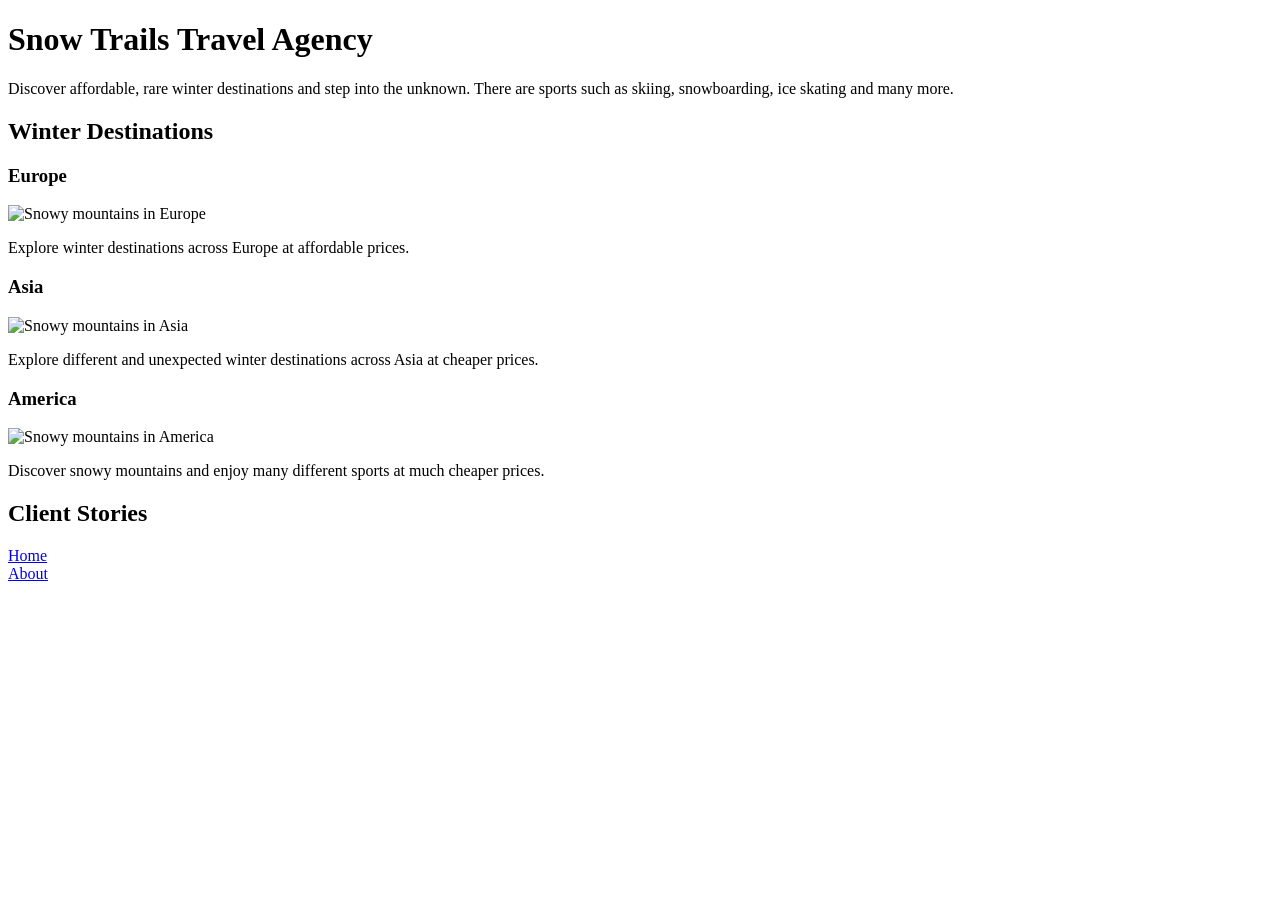
==== index.html @ 665f4b82 "Update Website Pages" ====
<!DOCTYPE html>
<html>
<head>
    <title>Snow Trails Travel Agency</title>
</head>
<body>
    <style>
        img{
            width: 100%;
            max-width: 100vw;
        }
    </style>
    <h1>Snow Trails Travel Agency</h1>
    <p>Discover affordable, rare winter destinations and step into the unknown. There are sports such as skiing, snowboarding, ice skating and many more.</p>

    <h2>Winter Destinations</h2>

    <h3>Europe</h3>
    <img src="./images/istockphoto-2235052629-1024x1024.jpg" alt="Snowy mountains in Europe">
    <p>Explore winter destinations across Europe at affordable prices.</p>
    

    <h3>Asia</h3>
    <img src="https://images.unsplash.com/photo-1672080033891-e82f0bf3bb9c?q=80&w=1974&auto=format&fit=crop&ixlib=rb-4.1.0&ixid=M3wxMjA3fDB8MHxwaG90by1wYWdlfHx8fGVufDB8fHx8fA%3D%3D" alt="Snowy mountains in Asia">
    <p>Explore different and unexpected winter destinations across Asia at cheaper prices.</p>

    <h3>America</h3>
    <img src="https://images.unsplash.com/photo-1729865953714-6c5e79e117e6?q=80&w=1170&auto=format&fit=crop&ixlib=rb-4.1.0&ixid=M3wxMjA3fDB8MHxwaG90by1wYWdlfHx8fGVufDB8fHx8fA%3D%3D" alt="Snowy mountains in America">
    <p>Discover snowy mountains and enjoy many different sports at much cheaper prices.</p>

    <h2>Client Stories</h2>
    
    <nav>
    <a href="index.html">Home</a>
    <br>
    <a href="about.html">About</a>
</nav>
</body>
</html>
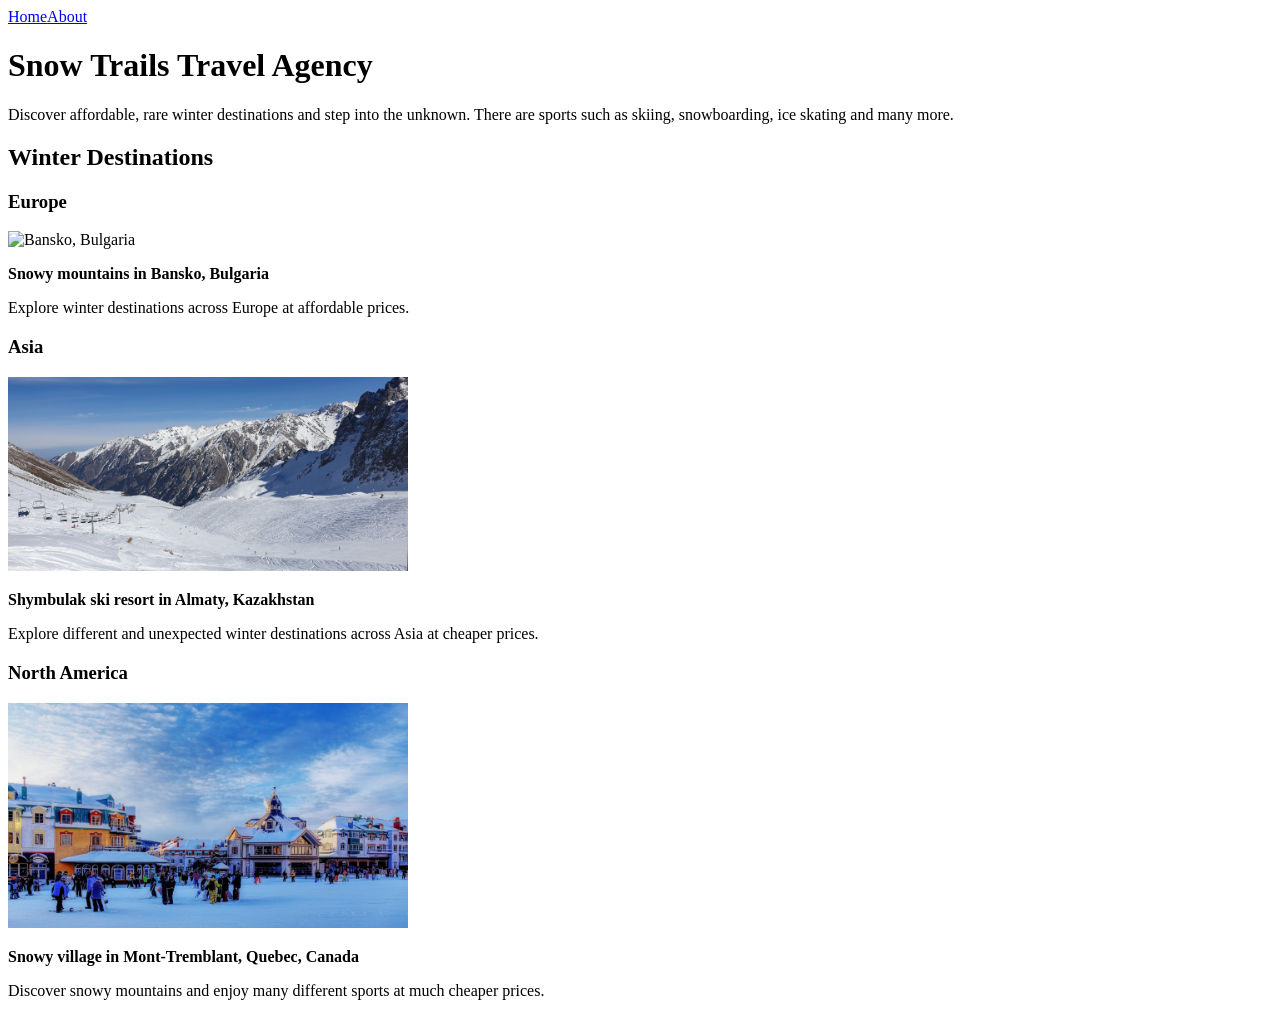
==== commit 34b7fa39: "Initial Snow Trails website" ====
--- a/index.html
+++ b/index.html
@@ -1,39 +1,48 @@
 <!DOCTYPE html>
 <html>
+
 <head>
     <title>Snow Trails Travel Agency</title>
+    <link rel="stylesheet" href="CSS/style.css">
 </head>
+
 <body>
-    <style>
-        img{
-            width: 100%;
-            max-width: 100vw;
-        }
-    </style>
-    <h1>Snow Trails Travel Agency</h1>
+    <hgroup>
+        <nav>
+            <a href="index.html">Home</a><a href="about.html">About</a>
+        </nav>
+
+        <h1>Snow Trails Travel Agency</h1>
+    </hgroup>
+    
     <p>Discover affordable, rare winter destinations and step into the unknown. There are sports such as skiing, snowboarding, ice skating and many more.</p>
 
     <h2>Winter Destinations</h2>
 
     <h3>Europe</h3>
-    <img src="./images/istockphoto-2235052629-1024x1024.jpg" alt="Snowy mountains in Europe">
+
+    <img src="https://images.pexels.com/photos/35961929/pexels-photo-35961929.jpeg" alt="Bansko, Bulgaria" width="400" class="center">
+
+    <p><b>Snowy mountains in Bansko, Bulgaria</b></p>
+
     <p>Explore winter destinations across Europe at affordable prices.</p>
-    
 
     <h3>Asia</h3>
-    <img src="https://images.unsplash.com/photo-1672080033891-e82f0bf3bb9c?q=80&w=1974&auto=format&fit=crop&ixlib=rb-4.1.0&ixid=M3wxMjA3fDB8MHxwaG90by1wYWdlfHx8fGVufDB8fHx8fA%3D%3D" alt="Snowy mountains in Asia">
+
+    <img src="ira_b-mountains-4895879_1920 copy.jpg" alt="Shymbulak ski resort in Almaty, Kazakhstan" width="400" class="center">
+
+    <p><b>Shymbulak ski resort in Almaty, Kazakhstan</b></p>
+
     <p>Explore different and unexpected winter destinations across Asia at cheaper prices.</p>
 
-    <h3>America</h3>
-    <img src="https://images.unsplash.com/photo-1729865953714-6c5e79e117e6?q=80&w=1170&auto=format&fit=crop&ixlib=rb-4.1.0&ixid=M3wxMjA3fDB8MHxwaG90by1wYWdlfHx8fGVufDB8fHx8fA%3D%3D" alt="Snowy mountains in America">
+    <h3>North America</h3>
+
+    <img src="iulian_ursache-ski-5453190_1920.jpg" alt="Mont-Tremblant, Quebec, Canada" width="400" class="center">
+
+    <p><b>Snowy village in Mont-Tremblant, Quebec, Canada</b></p>
+
     <p>Discover snowy mountains and enjoy many different sports at much cheaper prices.</p>
 
-    <h2>Client Stories</h2>
-    
-    <nav>
-    <a href="index.html">Home</a>
-    <br>
-    <a href="about.html">About</a>
-</nav>
 </body>
+
 </html>
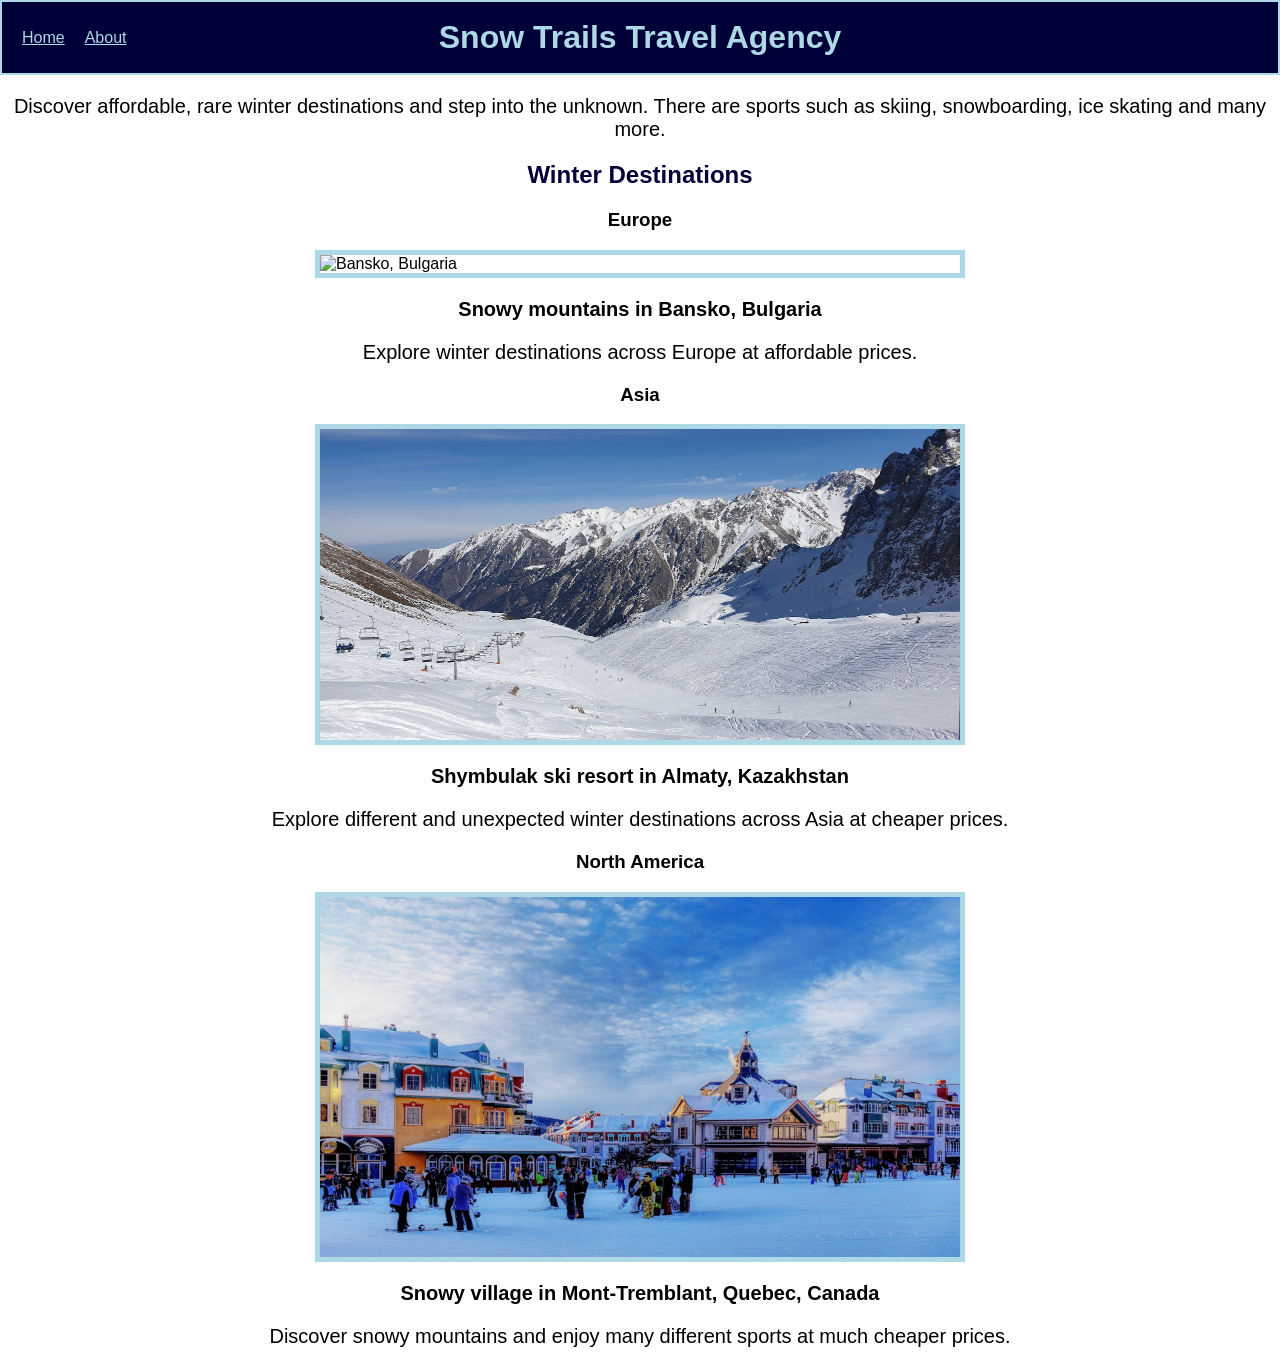
==== commit c5ed39bb: "Updated Snow Trails" ====
--- a/index.html
+++ b/index.html
@@ -3,21 +3,21 @@
 
 <head>
     <title>Snow Trails Travel Agency</title>
-    <link rel="stylesheet" href="CSS/style.css">
+    <link rel="stylesheet" href="CSS/Style.CSS">
 </head>
 
 <body>
-    <hgroup>
+    <header>
         <nav>
             <a href="index.html">Home</a><a href="about.html">About</a>
         </nav>
 
         <h1>Snow Trails Travel Agency</h1>
-    </hgroup>
+    </header>
     
     <p>Discover affordable, rare winter destinations and step into the unknown. There are sports such as skiing, snowboarding, ice skating and many more.</p>
 
-    <h2>Winter Destinations</h2>
+    <h2 id= "destinations">Winter Destinations </h2>
 
     <h3>Europe</h3>
 
--- a/CSS/Style.CSS
+++ b/CSS/Style.CSS
@@ -0,0 +1,111 @@
+body {
+    background-color: transparent;
+    font-family: 'Kedebideri', sans-serif;
+    margin: 0;
+    position: relative;
+    isolation: isolate;
+}
+
+/* Faded background image */
+body::before {
+    content: "";
+    position: fixed;
+    inset: 0;
+    background-image: url("https://images.pexels.com/photos/15576696/pexels-photo-15576696.jpeg");
+    background-size: cover;
+    background-position: center;
+    background-repeat: no-repeat;
+    background-attachment: fixed;
+    opacity: 0.4;
+    z-index: -1;
+    pointer-events: none;
+}
+
+/* Header */
+
+header {
+    position: relative;
+    display: flex;
+    align-items: center;
+    justify-content: space-between;
+    background-color: #000039;
+    padding: 10px 20px;
+    width: 100%;
+    height: 75px;
+    border: 2px solid lightblue;
+    margin: 0;
+    box-sizing: border-box;
+}
+
+/* Navigation bar */
+
+nav {
+    display: flex;
+    gap: 20px;
+}
+
+nav a {
+    color: lightblue;
+}
+
+nav a:hover {
+    color: white;
+}
+
+/* Main heading */
+
+h1 {
+    color: lightblue;
+    text-align: center;
+    margin: 0;
+    position: absolute;
+    left: 50%;
+    transform: translateX(-50%);
+}
+
+/* Paragraphs */
+
+p {
+    font-size: 20px;
+    color: black;
+    text-align: center;
+}
+
+/* Other headings */
+
+#destinations {
+    color: #000039;
+    text-align: center;
+}
+
+h3 {
+    color: black;
+    text-align: center;
+}
+
+/* Centre images */
+
+.center {
+    display: block;
+    margin-left: auto;
+    margin-right: auto;
+    width: 50%;
+}
+
+/* Image border */
+
+img {
+    border: 5px solid lightblue;
+}
+
+/* About.html code only */
+
+details {
+    background-color: lightblue;
+    border: 2px solid #000039;
+}
+
+summary {
+    color: #000039;
+    font-size: 22px;
+}
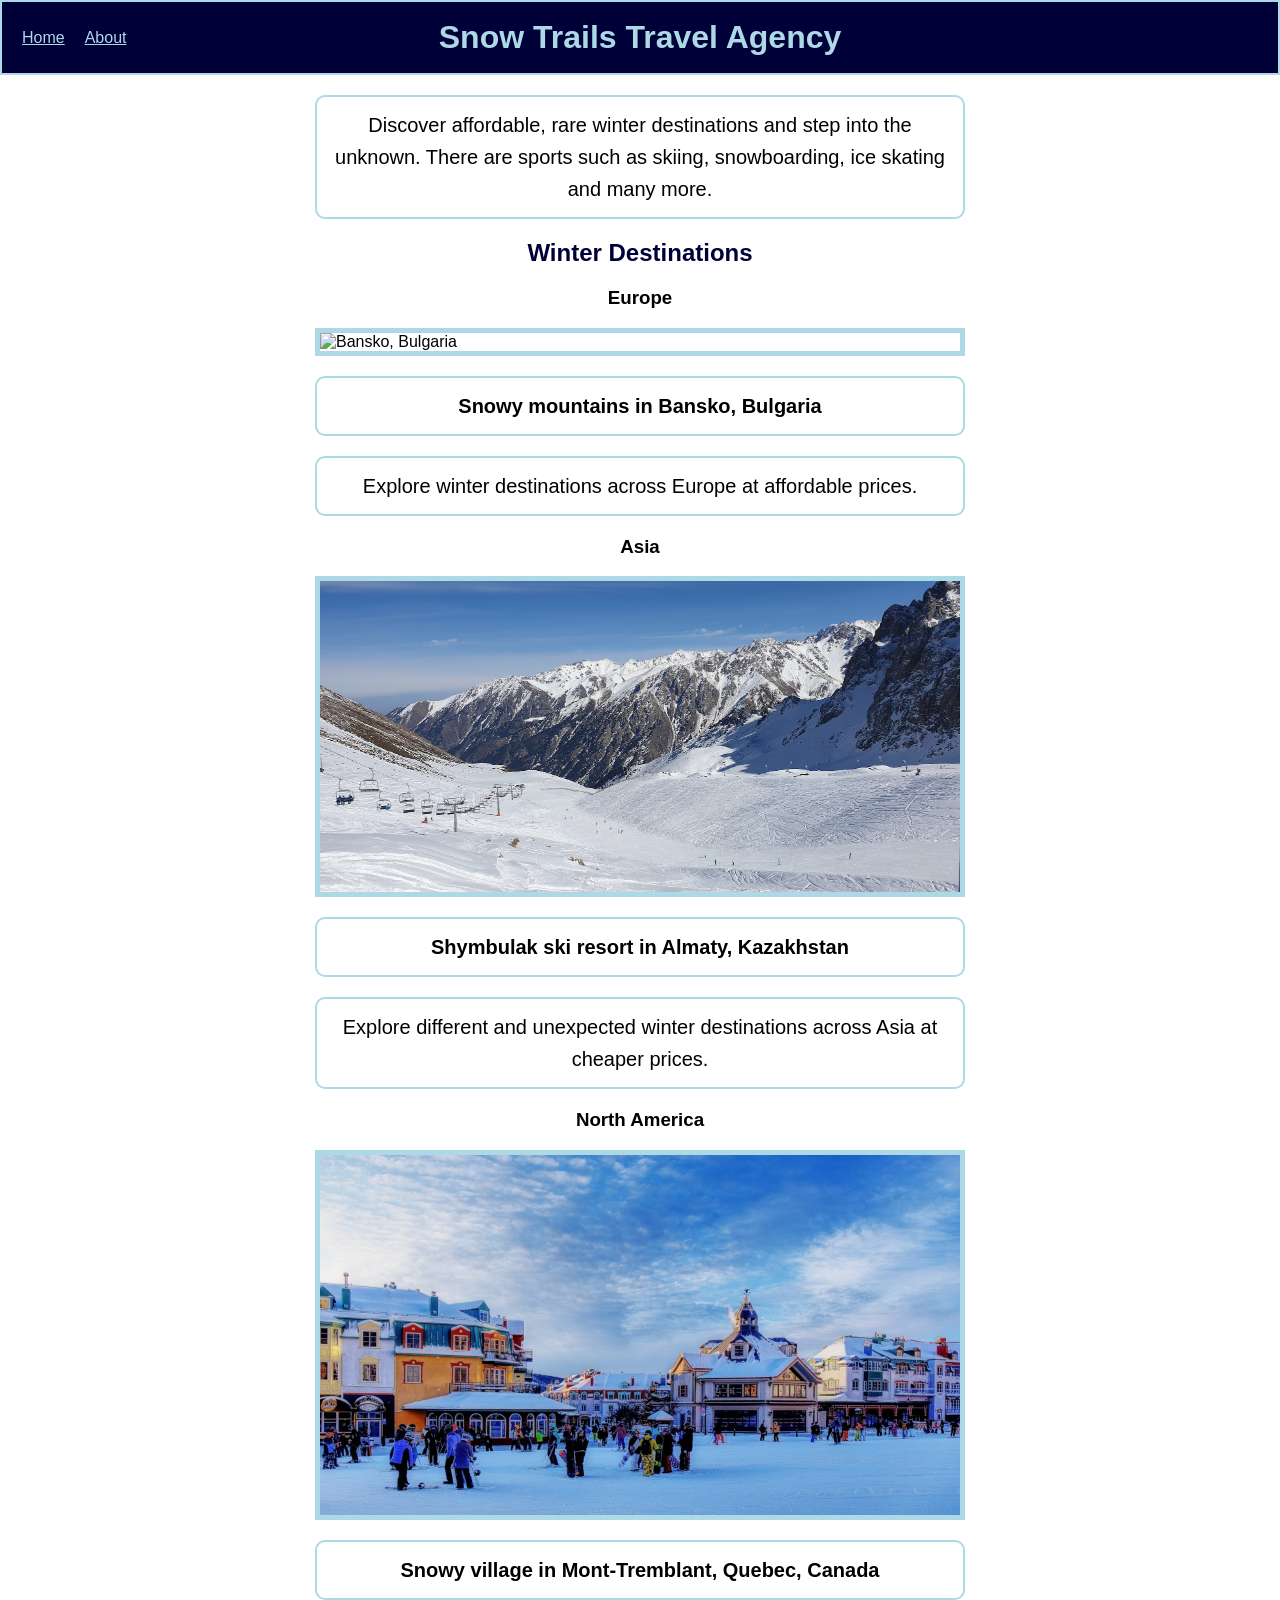
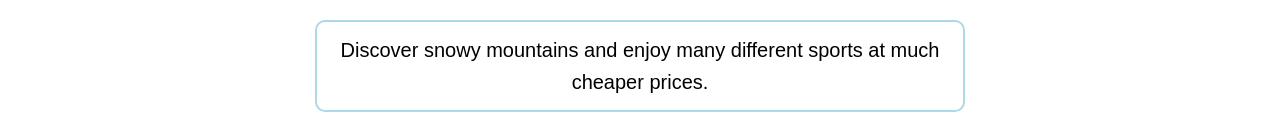
==== commit 2f13b046: "Updated Snow Trails Website" ====
--- a/index.html
+++ b/index.html
@@ -1,8 +1,9 @@
 <!DOCTYPE html>
-<html>
+<html lang="en">
 
 <head>
     <title>Snow Trails Travel Agency</title>
+     <meta name="viewport" content="width=device-width, initial-scale=1.0">
     <link rel="stylesheet" href="CSS/Style.CSS">
 </head>
 
@@ -14,7 +15,7 @@
 
         <h1>Snow Trails Travel Agency</h1>
     </header>
-    
+    <main>
     <p>Discover affordable, rare winter destinations and step into the unknown. There are sports such as skiing, snowboarding, ice skating and many more.</p>
 
     <h2 id= "destinations">Winter Destinations </h2>
@@ -43,6 +44,7 @@
 
     <p>Discover snowy mountains and enjoy many different sports at much cheaper prices.</p>
 
+    </main>
 </body>
 
 </html>
--- a/CSS/Style.CSS
+++ b/CSS/Style.CSS
@@ -19,6 +19,7 @@
     opacity: 0.4;
     z-index: -1;
     pointer-events: none;
+    
 }
 
 /* Header */
@@ -69,6 +70,33 @@
     font-size: 20px;
     color: black;
     text-align: center;
+    line-height: 1.6;
+    padding: 12px 16px;
+    max-width: 650px;
+    margin: 20px auto;
+    box-sizing: border-box;
+    background-color: rgba(255, 255, 255, 0.75);
+    border: 2px solid lightblue;
+    border-radius: 10px;
+    transition: transform 0.3s ease;
+}
+
+/* Paragraph hover effect */
+
+p:hover {
+    transform: scale(1.03);
+}
+
+/* Reduced motion accessibility */
+
+@media (prefers-reduced-motion: reduce) {
+    p {
+        transition: none;
+    }
+
+    p:hover {
+        transform: none;
+    }
 }
 
 /* Other headings */
@@ -90,6 +118,7 @@
     margin-left: auto;
     margin-right: auto;
     width: 50%;
+    max-width: 100%;
 }
 
 /* Image border */
@@ -108,4 +137,16 @@
 summary {
     color: #000039;
     font-size: 22px;
+}
+
+/* Keyboard accessibility */
+
+nav a:focus-visible {
+    outline: 3px solid white;
+    outline-offset: 5px;
+}
+
+summary:focus-visible {
+    outline: 3px solid #000039;
+    outline-offset: 3px;
 }
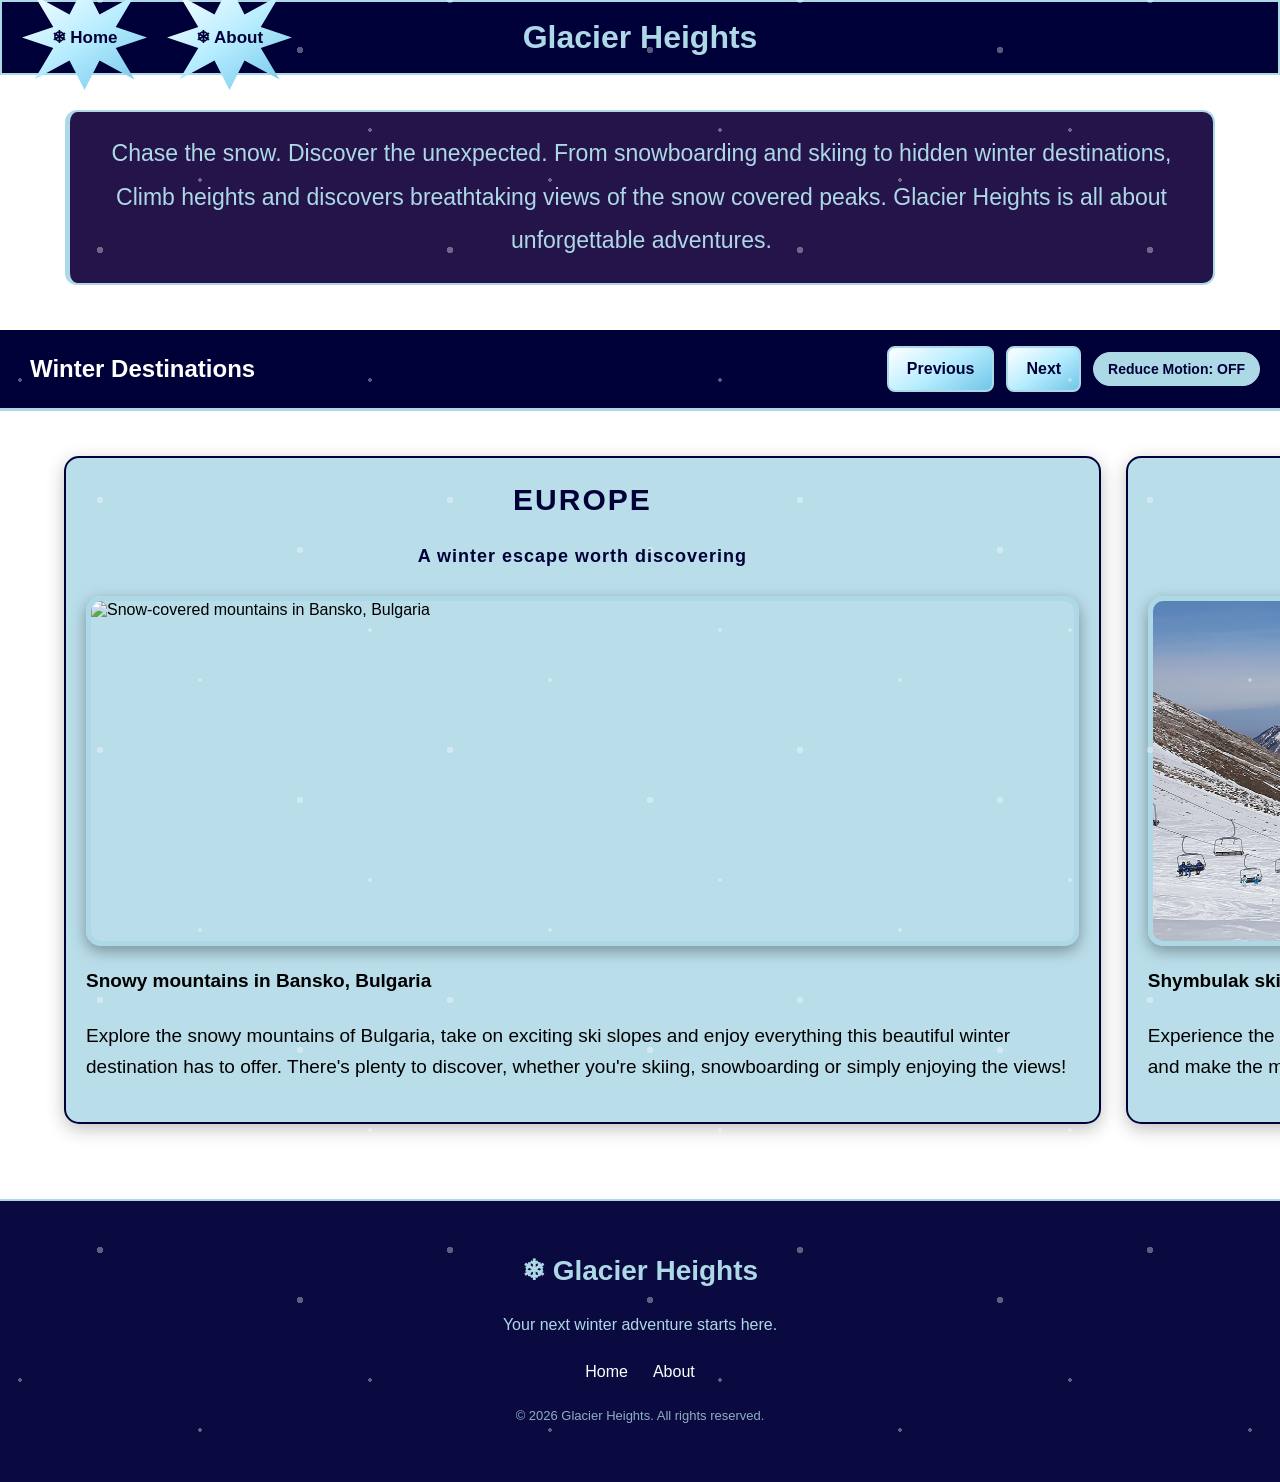
==== commit 7e1512b6: "Snow Trails Website updated" ====
--- a/index.html
+++ b/index.html
@@ -2,49 +2,155 @@
 <html lang="en">
 
 <head>
-    <title>Snow Trails Travel Agency</title>
-     <meta name="viewport" content="width=device-width, initial-scale=1.0">
+    <meta charset="UTF-8">
+    <meta name="viewport" content="width=device-width, initial-scale=1.0">
+    <title>Glacier Heights | Winter Adventures</title>
     <link rel="stylesheet" href="CSS/Style.CSS">
+    <script src="script.js" defer></script>
 </head>
 
 <body>
+
     <header>
-        <nav>
-            <a href="index.html">Home</a><a href="about.html">About</a>
+        <nav class="main-nav" aria-label="Main navigation">
+            <a href="index.html">&#x2744; Home</a>
+            <a href="about.html">&#x2744; About</a>
         </nav>
 
-        <h1>Snow Trails Travel Agency</h1>
+        <h1>Glacier Heights</h1>
     </header>
+
     <main>
-    <p>Discover affordable, rare winter destinations and step into the unknown. There are sports such as skiing, snowboarding, ice skating and many more.</p>
 
-    <h2 id= "destinations">Winter Destinations </h2>
+        <!-- Homepage introduction -->
 
-    <h3>Europe</h3>
+        <p id="intro">Chase the snow. Discover the unexpected. From snowboarding and skiing to hidden winter destinations, Climb heights and discovers breathtaking views of the snow covered peaks. Glacier Heights is all about unforgettable adventures.</p>
 
-    <img src="https://images.pexels.com/photos/35961929/pexels-photo-35961929.jpeg" alt="Bansko, Bulgaria" width="400" class="center">
+        <!-- Winter destinations heading and controls -->
 
-    <p><b>Snowy mountains in Bansko, Bulgaria</b></p>
+        <div class="destination-header">
 
-    <p>Explore winter destinations across Europe at affordable prices.</p>
+            <h2 id="destinations">Winter Destinations</h2>
 
-    <h3>Asia</h3>
+            <div class="destination-controls">
 
-    <img src="ira_b-mountains-4895879_1920 copy.jpg" alt="Shymbulak ski resort in Almaty, Kazakhstan" width="400" class="center">
+                <button type="button" id="previous-destination">
+                    Previous
+                </button>
 
-    <p><b>Shymbulak ski resort in Almaty, Kazakhstan</b></p>
+                <button type="button" id="next-destination">
+                    Next
+                </button>
 
-    <p>Explore different and unexpected winter destinations across Asia at cheaper prices.</p>
+                <button type="button" id="motion-toggle" aria-pressed="false">
+                    Reduce Motion: OFF
+                </button>
 
-    <h3>North America</h3>
+            </div>
 
-    <img src="iulian_ursache-ski-5453190_1920.jpg" alt="Mont-Tremblant, Quebec, Canada" width="400" class="center">
+        </div>
 
-    <p><b>Snowy village in Mont-Tremblant, Quebec, Canada</b></p>
+        <!-- Horizontal destination explorer -->
 
-    <p>Discover snowy mountains and enjoy many different sports at much cheaper prices.</p>
+        <div class="destination-container"
+             id="destination-container"
+             tabindex="0"
+             aria-label="Winter destinations">
+
+            <!-- Europe destination card -->
+
+            <div class="destination-card">
+
+                <h3>Europe</h3>
+                <p class="tagline">A winter escape worth discovering</p>
+
+                <img src="https://images.pexels.com/photos/35961929/pexels-photo-35961929.jpeg"
+                     alt="Snow-covered mountains in Bansko, Bulgaria"
+                     width="400"
+                     class="center">
+
+                <p><b>Snowy mountains in Bansko, Bulgaria</b></p>
+
+                <p>Explore the snowy mountains of Bulgaria, take on exciting ski slopes and enjoy everything this beautiful winter destination has to offer. There's plenty to discover, whether you're skiing, snowboarding or simply enjoying the views!</p>
+
+            </div>
+
+            <!-- Asia destination card -->
+
+            <div class="destination-card">
+
+                <h3>Asia</h3>
+                <p class="tagline">Discover hidden gems of Central Asia.</p>
+
+                <img src="ira_b-mountains-4895879_1920 copy.jpg"
+                     alt="Shymbulak ski resort in Almaty, Kazakhstan"
+                     width="400"
+                     class="center">
+
+                <p><b>Shymbulak ski resort in Almaty, Kazakhstan</b></p>
+
+                <p>Experience the beauty of Kazakhstan's mountains at Shymbulak. Enjoy the snowy slopes, take in the incredible views and make the most of everything this winter destination has to offer.</p>
+
+            </div>
+
+            <!-- North America destination card -->
+
+            <div class="destination-card">
+
+                <h3>North America</h3>
+                <p class="tagline">Exploring with no limits.</p>
+
+                <img src="iulian_ursache-ski-5453190_1920.jpg"
+                     alt="Snowy village in Mont-Tremblant, Quebec, Canada"
+                     width="400"
+                     class="center">
+
+                <p><b>Snowy village in Mont-Tremblant, Quebec, Canada</b></p>
+
+                <p>Discover the charm of Mont-Tremblant, from its beautiful snowy village to its exciting ski slopes. Whether you're hitting the slopes or exploring the mountain scenery, there's something for everyone to enjoy.</p>
+
+            </div>
+
+            <!-- South America destination card -->
+
+            <div class="destination-card">
+
+                <h3>South America</h3>
+                <p class="tagline">Explore beyond the ordinary.</p>
+
+                <img src="images/pexels-chrisfotope-34639281 (1).jpg"
+                     alt="Snow-covered peaks of the Cordillera Blanca in Peru"
+                     width="400"
+                     class="center">
+
+                <p><b>Cordillera Blanca, Huaraz, Peru</b></p>
+
+                <p>Discover the stunning mountains of Peru's Cordillera Blanca. From snow-covered peaks to beautiful glacial lakes, it's a wonderful place to explore, take in the scenery and experience the Andes mountains.</p>
+
+            </div>
+
+        </div>
 
     </main>
+
+    <!-- Website footer -->
+
+    <footer class="site-footer">
+
+        <h2>❄ Glacier Heights</h2>
+
+        <p>Your next winter adventure starts here.</p>
+
+        <nav aria-label="Footer navigation">
+            <a href="index.html">Home</a>
+            <a href="about.html">About</a>
+        </nav>
+
+        <p class="copyright">
+            &copy; 2026 Glacier Heights. All rights reserved.
+        </p>
+
+    </footer>
+
 </body>
-
 </html>
--- a/CSS/Style.CSS
+++ b/CSS/Style.CSS
@@ -7,6 +7,7 @@
 }
 
 /* Faded background image */
+
 body::before {
     content: "";
     position: fixed;
@@ -19,7 +20,6 @@
     opacity: 0.4;
     z-index: -1;
     pointer-events: none;
-    
 }
 
 /* Header */
@@ -43,14 +43,57 @@
 nav {
     display: flex;
     gap: 20px;
-}
-
-nav a {
-    color: lightblue;
-}
-
-nav a:hover {
-    color: white;
+    align-items: center;
+}
+
+/* Six-pointed icy crystal navigation buttons */
+
+.main-nav a {
+    display: inline-flex;
+    align-items: center;
+    justify-content: center;
+
+    width: 125px;
+    height: 105px;
+
+    background: linear-gradient(
+        145deg,
+        #ffffff,
+        #b8edff,
+        #70c5e8
+    );
+
+    color: #000039;
+    font-size: 17px;
+    font-weight: bold;
+    text-decoration: none;
+
+    clip-path: polygon(
+        50% 0%,
+        62% 28%,
+        90% 10%,
+        75% 40%,
+        100% 50%,
+        75% 60%,
+        90% 90%,
+        62% 72%,
+        50% 100%,
+        38% 72%,
+        10% 90%,
+        25% 60%,
+        0% 50%,
+        25% 40%,
+        10% 10%,
+        38% 28%
+    );
+
+    transition: transform 0.3s ease;
+}
+
+/* Crystal hover effect */
+
+.main-nav a:hover {
+    transform: scale(1.08);
 }
 
 /* Main heading */
@@ -102,13 +145,86 @@
 /* Other headings */
 
 #destinations {
+    color: white;
+    text-align: center;
+    padding: 10px;
+    margin: 0;
+    background: none;
+    border: none;
+}
+
+/* Destination heading and controls panel */
+
+.destination-header {
+    display: flex;
+    align-items: center;
+    justify-content: space-between;
+    flex-wrap: wrap;
+    gap: 15px;
+
+    background-color: #000039;
+    border-bottom: 3px solid lightblue;
+    border-radius: 0;
+
+    padding: 15px 20px;
+    margin: 20px 0;
+    box-sizing: border-box;
+}
+
+/* Group the three destination buttons */
+
+.destination-controls {
+    display: flex;
+    align-items: center;
+    justify-content: center;
+    flex-wrap: wrap;
+    gap: 12px;
+}
+
+/* Destination navigation buttons */
+
+.destination-controls button {
+    background: linear-gradient(
+        145deg,
+        #ffffff,
+        #b8edff,
+        #70c5e8
+    );
+
+    color: #000039;
+    font-family: inherit;
+    font-size: 16px;
+    font-weight: bold;
+
+    border: 2px solid lightblue;
+    border-radius: 8px;
+
+    padding: 12px 18px;
+    cursor: pointer;
+
+    transition: transform 0.3s ease, box-shadow 0.3s ease;
+}
+
+/* Button hover effect */
+
+.destination-controls button:hover {
+    transform: translateY(-3px);
+    box-shadow: 0 5px 12px rgba(173, 216, 230, 0.4);
+}
+
+/* Keyboard focus for destination buttons */
+
+.destination-controls button:focus-visible {
+    outline: 3px solid white;
+    outline-offset: 4px;
+}
+
+h3 {
     color: #000039;
     text-align: center;
-}
-
-h3 {
-    color: black;
-    text-align: center;
+    font-size: 28px;
+    text-transform: uppercase;
+    letter-spacing: 2px;
 }
 
 /* Centre images */
@@ -119,12 +235,35 @@
     margin-right: auto;
     width: 50%;
     max-width: 100%;
+    border-radius: 12px;
+    box-shadow: 0 5px 15px rgba(0, 0, 0, 0.35);
+    transition: transform 0.3s ease, box-shadow 0.3s ease;
+}
+
+/* Lift image when hovering */
+
+.center:hover {
+    transform: translateY(-6px);
+    box-shadow: 0 10px 22px rgba(0, 0, 0, 0.4);
+}
+
+/* Respect reduced motion preferences */
+
+@media (prefers-reduced-motion: reduce) {
+    .center {
+        transition: none;
+    }
+
+    .center:hover {
+        transform: none;
+    }
 }
 
 /* Image border */
 
 img {
     border: 5px solid lightblue;
+    box-sizing: border-box;
 }
 
 /* About.html code only */
@@ -139,6 +278,35 @@
     font-size: 22px;
 }
 
+/* Lucas's image and biography layout */
+
+.lucas-profile {
+    display: flex;
+    align-items: flex-start;
+    gap: 25px;
+    padding: 15px;
+}
+
+/* Lucas's image */
+
+.lucas-profile img {
+    width: 300px;
+    max-width: 40%;
+    height: 218px;
+    flex-shrink: 0;
+    border: 3px solid #000039;
+    border-radius: 10px;
+}
+
+/* Lucas's biography */
+
+.lucas-bio {
+    flex: 1;
+    min-width: 0;
+    text-align: left;
+    margin: 0;
+}
+
 /* Keyboard accessibility */
 
 nav a:focus-visible {
@@ -149,4 +317,317 @@
 summary:focus-visible {
     outline: 3px solid #000039;
     outline-offset: 3px;
+}
+
+/*
+   HORIZONTAL DESTINATION EXPLORER
+*/
+
+/* Destination container */
+
+.destination-container {
+    display: flex;
+    gap: 25px;
+    overflow-x: auto;
+    padding: 25px 5%;
+    scroll-behavior: smooth;
+    scroll-snap-type: x mandatory;
+    scrollbar-width: thin;
+    scrollbar-color: lightblue #000039;
+    -webkit-overflow-scrolling: touch;
+}
+
+/* Individual destination cards */
+
+.destination-card {
+    flex: 0 0 90%;
+    min-width: 0;
+    background-color: rgba(173, 216, 230, 0.85);
+    border: 2px solid #000039;
+    border-radius: 15px;
+    padding: 20px;
+    box-shadow: 0 5px 18px rgba(0, 0, 0, 0.25);
+    box-sizing: border-box;
+    scroll-snap-align: center;
+    transition: transform 0.3s ease, box-shadow 0.3s ease;
+}
+
+/* Gentle destination card hover effect */
+
+.destination-card:hover {
+    transform: translateY(-5px);
+    box-shadow: 0 10px 25px rgba(0, 0, 0, 0.3);
+}
+
+/* Destination headings */
+
+.destination-card h3 {
+    margin: 5px 0 20px;
+    font-size: 30px;
+}
+
+/* Destination images */
+
+.destination-card .center {
+    width: 100%;
+    height: 350px;
+    object-fit: cover;
+    box-sizing: border-box;
+    border-radius: 15px;
+}
+
+/* Destination descriptions */
+
+.destination-card p {
+    font-size: 19px;
+    line-height: 1.6;
+    text-align: left;
+    background: none;
+    border: none;
+    border-radius: 0;
+    padding: 5px 0;
+    margin: 15px 0;
+    max-width: none;
+}
+
+/* Remove paragraph hover effect inside cards */
+
+.destination-card p:hover {
+    transform: none;
+}
+
+/* Smaller screens */
+
+@media (max-width: 600px) {
+
+    .destination-card {
+        flex-basis: 95%;
+        padding: 15px;
+    }
+
+    .destination-card .center {
+        height: 220px;
+    }
+
+    .destination-container {
+        padding-left: 15px;
+        padding-right: 15px;
+    }
+
+    .lucas-profile {
+        flex-direction: column;
+    }
+
+    .lucas-profile img {
+        max-width: 100%;
+    }
+
+    /* Mobile destination navigation panel */
+
+    .destination-header {
+        flex-direction: column;
+        align-items: center;
+        margin: 15px 0;
+        padding: 15px;
+    }
+
+    .destination-controls {
+        justify-content: center;
+    }
+
+    .destination-controls button {
+        font-size: 14px;
+        padding: 10px 12px;
+    }
+}
+
+/* Homepage introduction */
+
+#intro {
+    max-width: 1150px;
+    margin: 35px auto 45px;
+    padding: 20px 25px;
+
+    font-size: 23px;
+    line-height: 1.9;
+    text-align: center;
+
+    color: lightblue;
+    background-color: rgba(19, 1, 58, 0.92);
+
+    border-left: 5px solid lightblue;
+    border-radius: 12px;
+
+    box-sizing: border-box;
+}
+
+/* Reduced motion for navigation */
+
+@media (prefers-reduced-motion: reduce) {
+    .main-nav a {
+        transition: none;
+    }
+
+    .main-nav a:hover {
+        transform: none;
+    }
+}
+
+/* Destination taglines */
+
+.destination-card .tagline {
+    color: #000039;
+    font-size: 18px;
+    font-weight: bold;
+    text-align: center;
+    letter-spacing: 1px;
+    margin: 5px auto 20px;
+    background: transparent;
+    border: none;
+    padding: 5px;
+}
+
+/* Gentle snowfall effect */
+
+body::after {
+    content: "";
+    position: fixed;
+    top: -100%;
+    left: 0;
+    width: 100%;
+    height: 300%;
+    pointer-events: none;
+    z-index: 0;
+    opacity: 0.35;
+
+    background-image:
+        radial-gradient(2px 2px at 20px 30px, white 99%, transparent),
+        radial-gradient(3px 3px at 100px 150px, white 99%, transparent),
+        radial-gradient(2px 2px at 200px 80px, white 99%, transparent),
+        radial-gradient(3px 3px at 300px 200px, white 99%, transparent);
+
+    background-size: 350px 250px;
+
+    animation: snowfall 18s linear infinite;
+}
+
+/* Snow falling movement */
+
+@keyframes snowfall {
+    from {
+        background-position: 0 0;
+    }
+
+    to {
+        background-position: 100px 500px;
+    }
+}
+
+/* Accessibility: respect reduced-motion preferences */
+
+@media (prefers-reduced-motion: reduce) {
+    body::after {
+        animation: none;
+    }
+}
+
+/* Website footer */
+
+.site-footer {
+    background-color: rgba(0, 0, 57, 0.96);
+    border-top: 2px solid lightblue;
+    padding: 30px 20px;
+    text-align: center;
+    margin-top: 50px;
+}
+
+.site-footer h2 {
+    color: lightblue;
+    font-size: 28px;
+    margin-bottom: 10px;
+}
+
+.site-footer p {
+    color: lightblue;
+    background: transparent;
+    border: none;
+    box-shadow: none;
+    font-size: 16px;
+    padding: 5px;
+}
+
+.site-footer nav {
+    display: flex;
+    justify-content: center;
+    gap: 25px;
+    margin: 15px 0;
+}
+
+.site-footer nav a {
+    color: white;
+    text-decoration: none;
+    transition: color 0.3s ease;
+}
+
+.site-footer nav a:hover {
+    color: lightblue;
+}
+
+.site-footer .copyright {
+    font-size: 13px;
+    opacity: 0.8;
+}
+
+/* Reduced motion accessibility for destination cards and buttons */
+
+@media (prefers-reduced-motion: reduce) {
+    .destination-card,
+    .destination-controls button {
+        transition: none;
+    }
+
+    .destination-card:hover,
+    .destination-controls button:hover {
+        transform: none;
+    }
+}
+
+/* Reduce animations when requested */
+
+.reduce-motion *,
+.reduce-motion *::before,
+.reduce-motion *::after {
+    animation: none !important;
+    transition: none !important;
+    scroll-behavior: auto !important;
+}
+
+/* Stop animations on the body's own background effects */
+
+.reduce-motion::before,
+.reduce-motion::after {
+    animation: none !important;
+}
+
+/* Hide snowfall completely when Reduce Motion is enabled */
+.reduce-motion::after {
+    display: none;
+}
+
+/* Style the Reduce Motion button in the navbar */
+#motion-toggle {
+    background: lightblue;
+    color: #000039;
+    border: 1px solid lightblue;
+    border-radius: 20px;
+    padding: 8px 14px;
+    font-family: inherit;
+    font-size: 14px;
+    cursor: pointer;
+    transition: background 0.3s ease, color 0.3s ease;
+}
+
+#motion-toggle:hover {
+    background: lightblue;
+    color: #000039;
 }
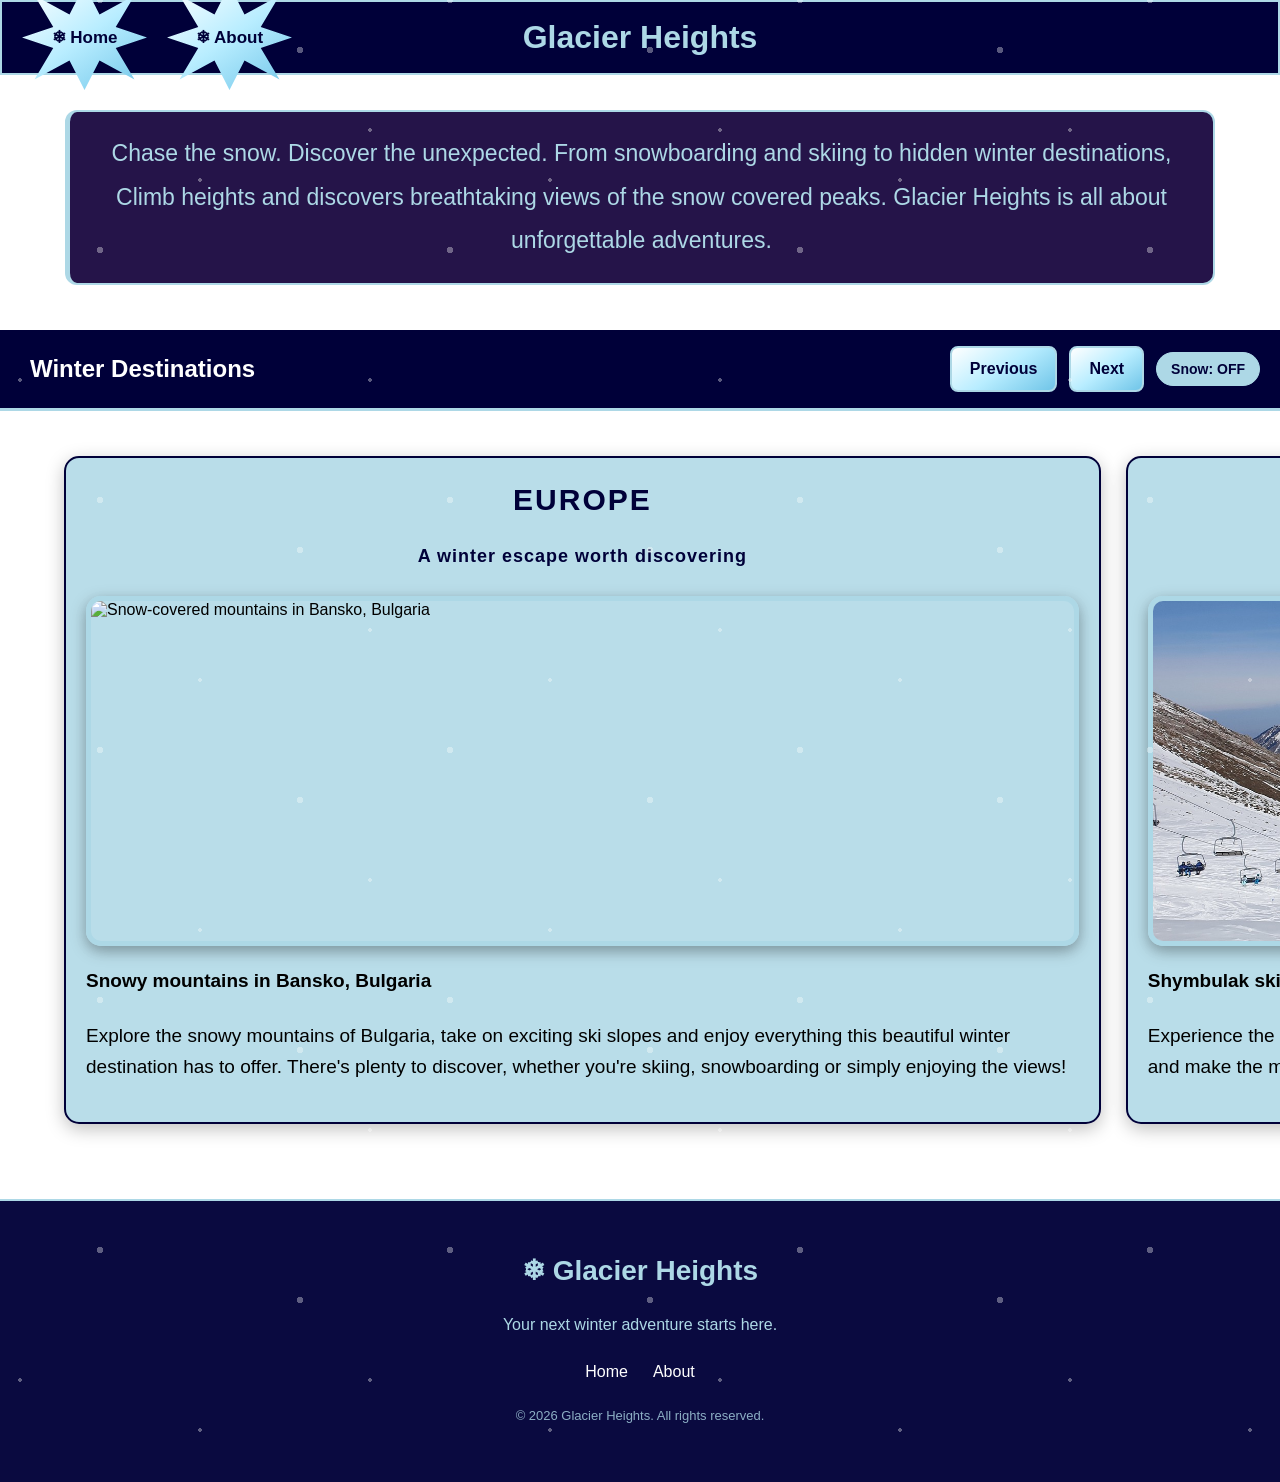
==== commit ce212f63: "Updated Snow Trails" ====
--- a/index.html
+++ b/index.html
@@ -43,7 +43,7 @@
                 </button>
 
                 <button type="button" id="motion-toggle" aria-pressed="false">
-                    Reduce Motion: OFF
+                    Snow: OFF
                 </button>
 
             </div>
--- a/CSS/Style.CSS
+++ b/CSS/Style.CSS
@@ -319,9 +319,7 @@
     outline-offset: 3px;
 }
 
-/*
-   HORIZONTAL DESTINATION EXPLORER
-*/
+/* HORIZONTAL DESTINATION EXPLORER */
 
 /* Destination container */
 
@@ -610,11 +608,13 @@
 }
 
 /* Hide snowfall completely when Reduce Motion is enabled */
+
 .reduce-motion::after {
     display: none;
 }
 
 /* Style the Reduce Motion button in the navbar */
+
 #motion-toggle {
     background: lightblue;
     color: #000039;
@@ -630,4 +630,79 @@
 #motion-toggle:hover {
     background: lightblue;
     color: #000039;
+}
+
+/* MOBILE - PHONES (below 600px) */
+
+@media screen and (max-width: 599px) {
+
+    .main-nav {
+        display: flex;
+        flex-wrap: wrap;
+        justify-content: center;
+        align-items: center;
+        gap: 10px;
+        padding: 5px;
+    }
+
+    /* Remove large crystal shapes on mobile */
+
+    .main-nav a {
+        width: auto;
+        height: auto;
+        min-width: 0;
+
+        clip-path: none;
+        background: transparent;
+
+        font-size: 14px;
+        padding: 8px 10px;
+
+        color: lightblue;
+        white-space: nowrap;
+    }
+
+    .main-nav a:hover {
+        transform: none;
+    }
+
+    /* Introduction paragraph */
+
+    #intro {
+        font-size: 16px;
+        line-height: 1.6;
+        padding: 0 15px;
+    }
+
+    /* Destination cards */
+
+    .destination-container {
+        max-width: 100%;
+    }
+}
+
+/* TABLET (600px - 1024px) */
+
+@media screen and (min-width: 600px) and (max-width: 1024px) {
+
+    .main-nav {
+        display: flex;
+        flex-wrap: wrap;
+        justify-content: center;
+        gap: 15px;
+    }
+
+    #intro {
+        font-size: 17px;
+        line-height: 1.6;
+    }
+}
+
+/* DESKTOP (above 1024px) */
+
+@media screen and (min-width: 1025px) {
+
+    .main-nav {
+        flex-wrap: nowrap;
+    }
 }
